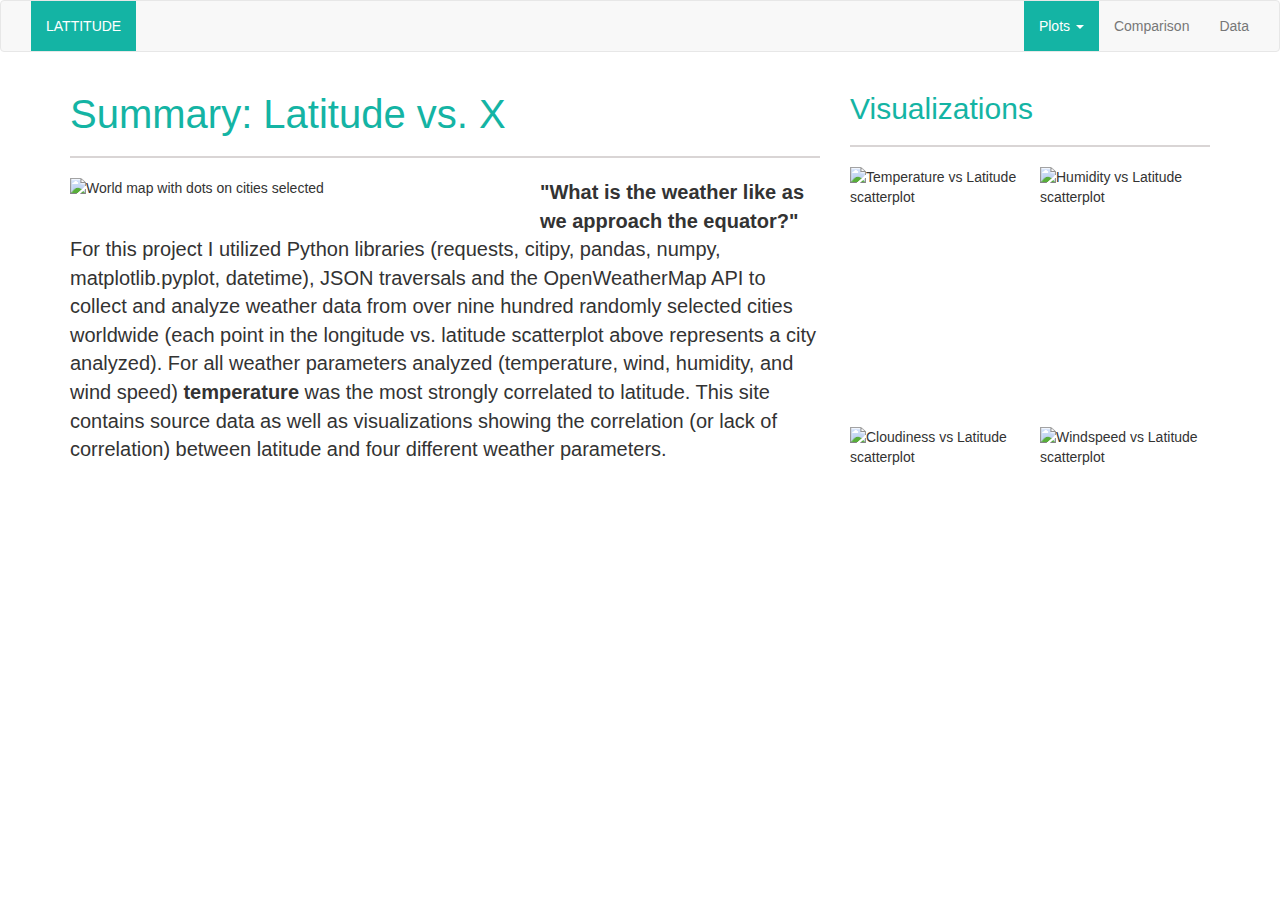
==== Web Visualization/index.html @ 699a8934 "Updates" ====
<!DOCTYPE html>
<!-- Landing page-->
<html lang="en">

<head>
  <meta charset="UTF-8">
  <title>Web Visualization Dashboard</title>
  <link rel="stylesheet" href="reset.css">
  <link rel="stylesheet" href="https://maxcdn.bootstrapcdn.com/bootstrap/3.3.7/css/bootstrap.min.css">
  <link rel="stylesheet" type="text/css" href="style.css">
  <script src="https://code.jquery.com/jquery-3.2.1.slim.min.js" integrity="sha384-KJ3o2DKtIkvYIK3UENzmM7KCkRr/rE9/Qpg6aAZGJwFDMVNA/GpGFF93hXpG5KkN" crossorigin="anonymous"></script>
  <script src="https://maxcdn.bootstrapcdn.com/bootstrap/4.0.0/js/bootstrap.min.js" integrity="sha384-JZR6Spejh4U02d8jOt6vLEHfe/JQGiRRSQQxSfFWpi1MquVdAyjUar5+76PVCmYl" crossorigin="anonymous"></script>
</head>

<body>
    <nav class="navbar navbar-default">
      <div class="container-fluid">
        <!-- Brand and toggle get grouped for better mobile display -->
        <div class="navbar-header">
          <button type="button" class="navbar-toggle collapsed" data-toggle="collapse" data-target="#bs-example-navbar-collapse-1" aria-expanded="false">
          <span class="sr-only">Toggle navigation</span>
          <span class="icon-bar"></span>
          <span class="icon-bar"></span>
          <span class="icon-bar"></span>
        </button>
        </div>
  
        <!-- Collect the nav links, forms, and other content for toggling -->
        <div class="collapse navbar-collapse" id="bs-example-navbar-collapse-1">
          <ul class="nav navbar-nav">
            <li class="active"><a href="index.html" target "_blank"> LATTITUDE <span class="sr-only">(current)</span></a></li>
          </ul>
        
        <!-- Dropdown and two link buttons place on the top right -->
          <ul class="nav navbar-nav navbar-right">
            <li class="dropdown">
              <li class="active"><a href="#" class="dropdown-toggle" data-toggle="dropdown" role="button" aria-haspopup="true" aria-expanded="false">Plots <span class="caret"></span></a>
              <!--<li class="active"><a href="#" class="dropdown-toggle" data-toggle="dropdown" role="button" aria-haspopup="true" aria-expanded="false">Plots <span class="sr-only">(current)</span></a></li>-->
              <ul class="dropdown-menu">
                <li><a href="Max_Temperature.html">Max Temperature</a></li>
                <li><a href="Humidity.html">Humidity</a></li>
                <li><a href="Cloudiness.html">Cloudiness</a></li>
                <li><a href="Wind_Speed.html">Wind Speed</a></li> 
              </ul>
            </li>  
          <li><a href="Comparisons_page.html">Comparison</a></li>
          <li><a href="Data_page.html">Data</a></li>
          </li>
        </ul>
        </div>
        <!-- /.navbar-collapse -->
      </div>
      <!-- /.container-fluid -->
    </nav>

     <!-- Creates the Overall Grid -->
  <div class="container">
  <section>
    <!-- ROW 0 -->
    <div class="row">
        <div class="col-md-8">
          <h1 class="text-left">Summary: Latitude vs. X</h1>   
          </article>
          <hr>
          <article>
              <img id="map" src="https://github.com/minas26902/HW6_API/blob/master/WeatherPy_v1_files/WeatherPy_v1_10_1.png?raw=true" alt="World map with dots on cities selected">
              <p><strong>"What is the weather like as we approach the equator?" </strong> For this project I utilized Python libraries (requests, citipy, pandas, numpy, 
                      matplotlib.pyplot, datetime), JSON traversals and the OpenWeatherMap API to collect and analyze weather data from over nine hundred randomly selected cities 
                      worldwide (each point in the longitude vs. latitude scatterplot above represents a city analyzed). For all weather parameters analyzed 
                      (temperature, wind, humidity, and wind speed) <strong>temperature</strong> was the most strongly correlated to latitude. This site contains source data as
                       well as visualizations showing the correlation (or lack of correlation) between latitude and four different weather parameters.
              </p>
        </div>
        <div class="col-md-4">
          <h2 class="text-left">Visualizations</h2>
          </article>
          <hr>
          <article>
              <div class="boxset">
                  <img id= "viz1" src="https://github.com/minas26902/HW6_API/blob/master/Temperature_vs_Latitude.png?raw=true" alt="Temperature vs Latitude scatterplot">
                  <img id= "viz2" src="https://github.com/minas26902/HW6_API/blob/master/Humidity_vs_Latitude.png?raw=true" alt="Humidity vs Latitude scatterplot">
                  <img id= "viz3" src="https://github.com/minas26902/HW6_API/blob/master/Cloudiness_vs_Latitude.png?raw=true" alt="Cloudiness vs Latitude scatterplot">
                  <img id= "viz4" src="https://github.com/minas26902/HW6_API/blob/master/WindSpeed_vs_Latitude.png?raw=true" alt="Windspeed vs Latitude scatterplot">
                </div>
        </div>
    </div>
  </section>
</div>
</body>
</html>
---- Web Visualization/style.css ----
/* CSS file for HW12_Lattitude page */

.navbar-default .navbar-nav>.active>a {
    background-color: rgb(20, 180, 164);
    color: white;
}

h1 {
    color: rgb(20, 180, 164);
    font-size: 40px;
    font-family: Arial, Helvetica, sans-serif;
}

h2 {
    color: rgb(20, 180, 164);
    font-size: 30px;
    font-family: Arial, Helvetica, sans-serif;
}

h3 {
    color: rgb(20, 180, 164);
    font-size: 20px;
    font-family: Arial, Helvetica, sans-serif;
}

#map {
    float:left;
    width: 450px;
    margin-right: 20px;
    margin-bottom: 20px;
}

.boxset {
    position: relative;
    height: 300px;
    width: 370px;
}

#viz1 {
    position:absolute;
    top:0;
    left:0;
    width: 180px;
}

#viz1m {
    position:absolute;
    top:0;
    left:0;
    width: 180px;
    border: 3px solid rgb(20, 180, 164); 
}

#viz2 {
    position:absolute;
    top:0;
    right:0;
    width: 180px;
}

#viz2h {
    position:absolute;
    top:0;
    right:0;
    width: 180px;
    border: 3px solid rgb(20, 180, 164); 
}

#viz3 {
    position:absolute;
    bottom:0;
    left:0;
    width: 180px;
}

#viz3c {
    position:absolute;
    bottom:0;
    left:0;
    width: 180px;
    border: 3px solid rgb(20, 180, 164); 
}

#viz4 {
    position:absolute;
    bottom:0;
    right:0;
    width: 180px;
}

#viz4w {
    position:absolute;
    bottom:0;
    right:0;
    width: 180px;
    border: 3px solid rgb(20, 180, 164); 
}

p {
    font-size: 20px;
    margin-top: 20px;
    margin-bottom: 50px;
}

hr { 
    background-color: rgba(216, 212, 212, 0.982); 
    height: 2px; 
    border: 0; 
}

h4 {
    margin-bottom: 30px;
}

@media (max-width:990px) {

.boxset {
    position:relative;
    height: 100px;
}

#viz3c {
    position:relative;
    top:0px;
    left:375px;
 }

#viz4w {
    position:relative;
    top:0px;
    left:380px;
 }

#viz3 {
    position:relative;
    top:0px;
    left:375px;
 }

#viz4{
    position:relative;
    top:0px;
    left:380px;
 }
}
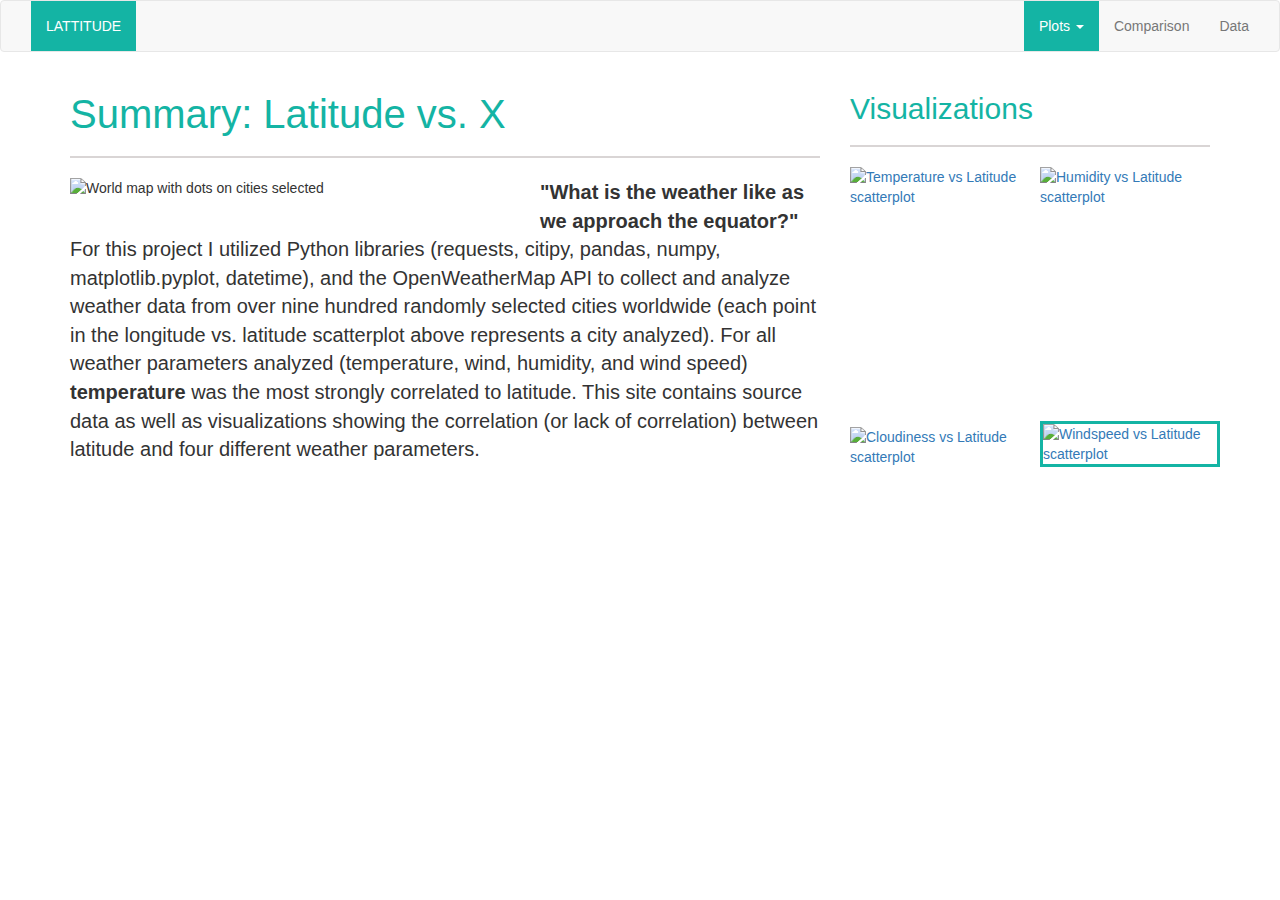
==== commit 2154db2a: "More Updates" ====
--- a/Web Visualization/index.html
+++ b/Web Visualization/index.html
@@ -37,10 +37,10 @@
               <li class="active"><a href="#" class="dropdown-toggle" data-toggle="dropdown" role="button" aria-haspopup="true" aria-expanded="false">Plots <span class="caret"></span></a>
               <!--<li class="active"><a href="#" class="dropdown-toggle" data-toggle="dropdown" role="button" aria-haspopup="true" aria-expanded="false">Plots <span class="sr-only">(current)</span></a></li>-->
               <ul class="dropdown-menu">
-                <li><a href="Max_Temperature.html">Max Temperature</a></li>
+                <li><a href="Max_temperature.html">Max Temperature</a></li>
                 <li><a href="Humidity.html">Humidity</a></li>
                 <li><a href="Cloudiness.html">Cloudiness</a></li>
-                <li><a href="Wind_Speed.html">Wind Speed</a></li> 
+                <li><a href="Wind_speed.html">Wind Speed</a></li> 
               </ul>
             </li>  
           <li><a href="Comparisons_page.html">Comparison</a></li>
@@ -65,7 +65,7 @@
           <article>
               <img id="map" src="https://github.com/minas26902/HW6_API/blob/master/WeatherPy_v1_files/WeatherPy_v1_10_1.png?raw=true" alt="World map with dots on cities selected">
               <p><strong>"What is the weather like as we approach the equator?" </strong> For this project I utilized Python libraries (requests, citipy, pandas, numpy, 
-                      matplotlib.pyplot, datetime), JSON traversals and the OpenWeatherMap API to collect and analyze weather data from over nine hundred randomly selected cities 
+                      matplotlib.pyplot, datetime), and the OpenWeatherMap API to collect and analyze weather data from over nine hundred randomly selected cities 
                       worldwide (each point in the longitude vs. latitude scatterplot above represents a city analyzed). For all weather parameters analyzed 
                       (temperature, wind, humidity, and wind speed) <strong>temperature</strong> was the most strongly correlated to latitude. This site contains source data as
                        well as visualizations showing the correlation (or lack of correlation) between latitude and four different weather parameters.
@@ -77,10 +77,10 @@
           <hr>
           <article>
               <div class="boxset">
-                  <img id= "viz1" src="https://github.com/minas26902/HW6_API/blob/master/Temperature_vs_Latitude.png?raw=true" alt="Temperature vs Latitude scatterplot">
-                  <img id= "viz2" src="https://github.com/minas26902/HW6_API/blob/master/Humidity_vs_Latitude.png?raw=true" alt="Humidity vs Latitude scatterplot">
-                  <img id= "viz3" src="https://github.com/minas26902/HW6_API/blob/master/Cloudiness_vs_Latitude.png?raw=true" alt="Cloudiness vs Latitude scatterplot">
-                  <img id= "viz4" src="https://github.com/minas26902/HW6_API/blob/master/WindSpeed_vs_Latitude.png?raw=true" alt="Windspeed vs Latitude scatterplot">
+                  <a href="Max_temperature.html">><img id= "viz1" src="https://github.com/vp1030/UT-Data-bootcamp-Homework/blob/master/Assignment%206/Lat%20Vs%20Temp.png?raw=true" alt="Temperature vs Latitude scatterplot"></a>
+              <a href="Humidity.html"><img id= "viz2" src="https://github.com/vp1030/UT-Data-bootcamp-Homework/blob/master/Assignment%206/Humidity_vs_Latitude.png?raw=true" alt="Humidity vs Latitude scatterplot"></a>
+              <a href="Cloudiness.html"><img id= "viz3" src="https://github.com/vp1030/UT-Data-bootcamp-Homework/blob/master/Assignment%206/Lat%20Vs%20Cloudiness.png?raw=true" alt="Cloudiness vs Latitude scatterplot"></a>
+              <a href="Wind_speed.html"><img id= "viz4w" src="https://github.com/vp1030/UT-Data-bootcamp-Homework/blob/master/Assignment%206/Lat%20Vs%20Windspead.png?raw=true" alt="Windspeed vs Latitude scatterplot"></a>
                 </div>
         </div>
     </div>
